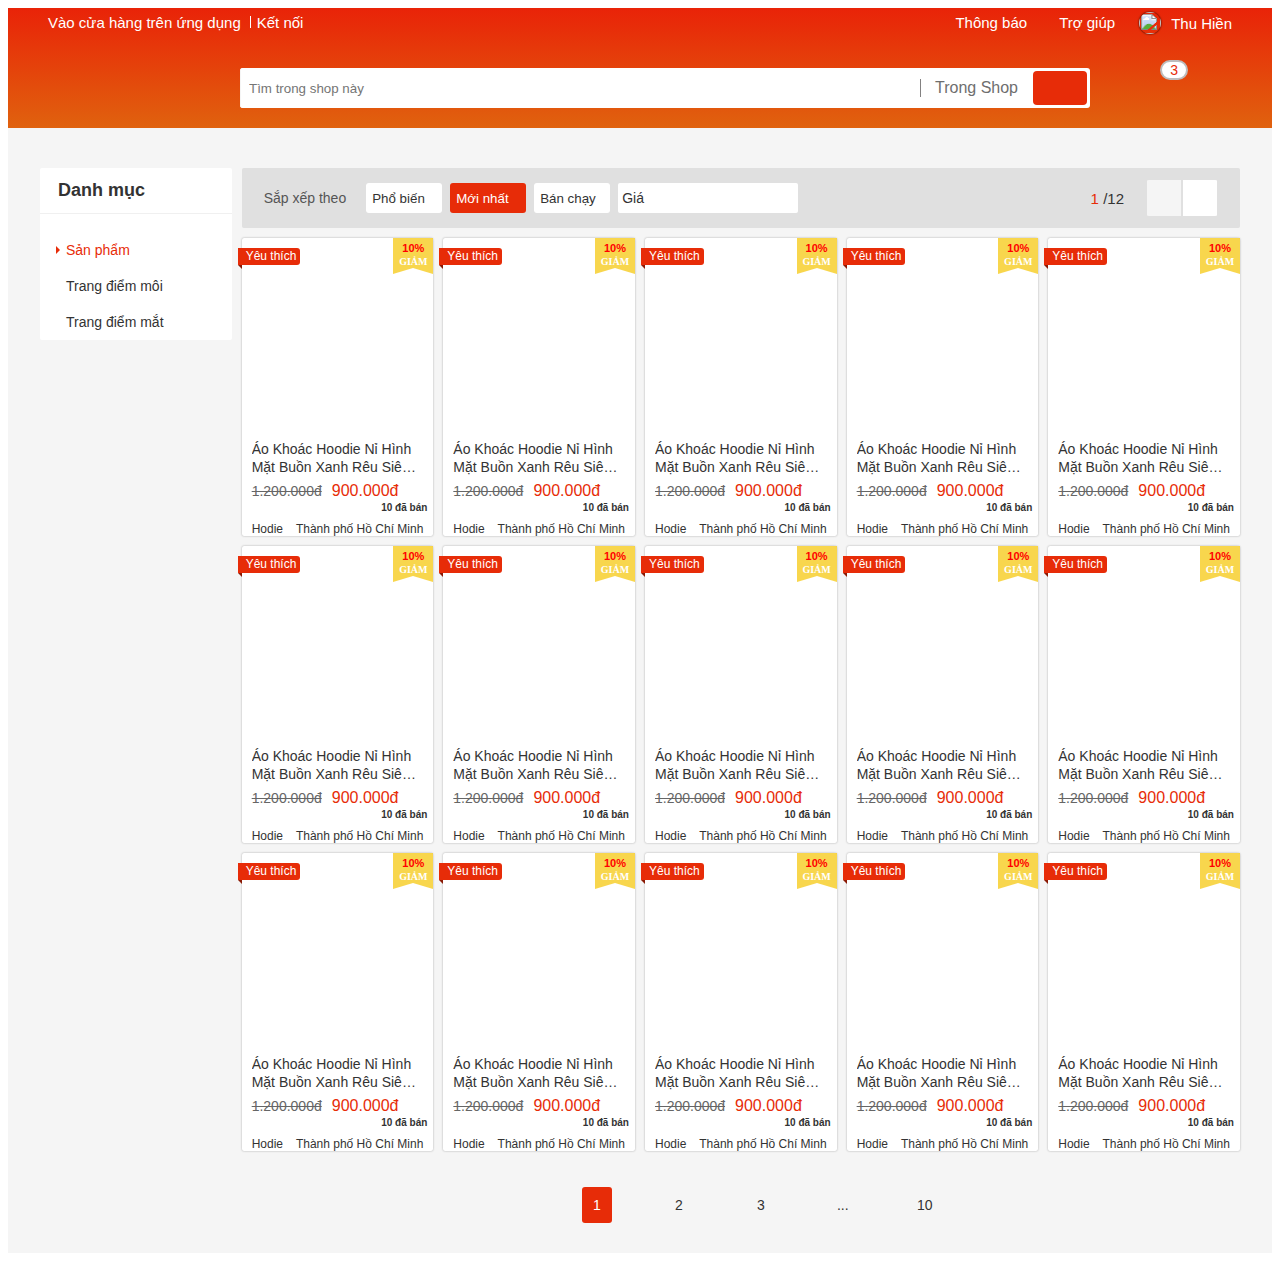
==== index.html @ c910553c "hehe" ====
<!DOCTYPE html>
<html lang="en">
    <head>
        <title>Làm wep bán hàng(Ngô Hoàng Nhận)</title>
        <meta charset="UTF-8">
        <link rel="stylesheet" href="base.css"> 
        <link rel="stylesheet" href="main.css">
        <link rel="preconnect" href="https://fonts.googleapis.com">
        <link rel="preconnect" href="https://fonts.gstatic.com" crossorigin>
        <link href="https://fonts.googleapis.com/css2?family=Roboto:wght@300;400;500;700;900&display=swap" rel="stylesheet">
        <link rel="stylesheet" href="https://cdnjs.cloudflare.com/ajax/libs/font-awesome/6.0.0-beta2/css/all.min.css" integrity="sha512-YWzhKL2whUzgiheMoBFwW8CKV4qpHQAEuvilg9FAn5VJUDwKZZxkJNuGM4XkWuk94WCrrwslk8yWNGmY1EduTA==" crossorigin="anonymous" referrerpolicy="no-referrer" />
    </head>
        
    <body>
    <div class="app">
        <header class="header">
            <div class="grid">
                <nav class="header__navbar"> <!--nav viết tắt của navagation có nghĩa là dẫn đường(thường là thanh trên cùng)-->
            <ul class="header__navbar-list">
                <li class ="header__navbar-item header__navbar-item-boder">
                    Vào cửa hàng trên ứng dụng
                    <div class="header_qr">
                    <img src="/NHAN/css/anhqrshopi.png" alt="" class="header_anhqr">
                    <div class="header_qr-app">
                        <a href="" class="header_qr-link">
                        <img src="/NHAN/css/appstore.png" alt="" class="header_anhapp">
                        </a>
                        <a href="" class="header_qr-link">
                            <img src="/NHAN/css/ggplay.png" alt="" class="header_anhapp">
                        </a>
                    </div>
                
                    </div>
                </li>
                <li class ="header__navbar-item">
                    <span class="header__navbar-item--nopointer">Kết nối</span>
                    <a href="https://www.facebook.com/profile.php?id=100048557560285" class="header__navbar-item-linkicon">
                        <i class="fab fa-facebook"></i>
                    </a>
                    <a href="" class="header__navbar-item-linkicon">
                        <i class="fab fa-instagram-square"></i>
                    </a>    

                </li>
                
            </ul>
            <ul class="header__navbar-list">
                <li class="header__navbar-item header__navbar-notify">
                    <a href="" class="header__navbar-item-link">
                        <i class="far fa-bell"></i>
                        Thông báo
                    </a>
                   <div class="header_notify">

                    <header class="header_notify-header">
                        <span class="before-notify"> </span>
                       <h3>Thông báo mới nhận</h3>
                    </header>
                    <ul class="header_notify-list">
                        <li class="header_notify-item">
                            <a href="" class="header_notify-info">
                                <img src="https://th.bing.com/th/id/OIP.yIqE-G9Pq3BhAqdHnIgLowHaEK?pid=ImgDet&rs=1" alt="" class="header_notify-item--img">
                                <div class="header__notify-content">
                                    

                                    <span class="header_notify-item-body1">Tên sản phẩm   </span>
                                    <span class="header_notify-item-body2">Thông tin sản phẩm Tên sản phẩm full name is Ngô Hoàng Nhận Tên sản phẩm full name is Ngô Hoàng Nhận</span>
                                </div>
                            </a>

                        </li>
                        <li class="header_notify-item">
                            <a href="" class="header_notify-info">
                                <img src="https://th.bing.com/th/id/OIP.yIqE-G9Pq3BhAqdHnIgLowHaEK?pid=ImgDet&rs=1" alt="" class="header_notify-item--img">
                                <div class="header__notify-content">
                                    

                                    <span class="header_notify-item-body1">Tên sản phẩm</span>
                                    <span class="header_notify-item-body2">Thông tin sản phẩm</span>
                                </div>
                            </a>

                        </li>
                        <li class="header_notify-item">
                            <a href="" class="header_notify-info">
                                <img src="https://th.bing.com/th/id/OIP.yIqE-G9Pq3BhAqdHnIgLowHaEK?pid=ImgDet&rs=1" alt="" class="header_notify-item--img">
                                <div class="header__notify-content">
                                    

                                    <span class="header_notify-item-body1">Tên sản phẩm</span>
                                    <span class="header_notify-item-body2">Thông tin sản phẩm</span>
                                </div>
                            </a>

                        </li>
                        <li class="header_notify-item">
                            <a href="" class="header_notify-info">
                                <img src="https://th.bing.com/th/id/OIP.yIqE-G9Pq3BhAqdHnIgLowHaEK?pid=ImgDet&rs=1" alt="" class="header_notify-item--img">
                                <div class="header__notify-content">
                                    

                                    <span class="header_notify-item-body1">Tên sản phẩm</span>
                                    <span class="header_notify-item-body2">Thông tin sản phẩm</span>
                                </div>
                            </a>

                        </li>
                    </ul>
                    <footer class="footer_header-notify">
                        <a href="" class="footer_header">Xem tất cả</a>
                    </footer>
                   </div>

                </li>
                <li class="header__navbar-item">
                    <a href="" class="header__navbar-item-link"><i class="fas fa-question-circle"></i>
                        Trợ giúp</a>
                    
                   </li>
                <!--<li class ="header__navbar-item header__navbar-item-bold header__navbar-item-boder">Đăng kí</li>
                <li class ="header__navbar-item header__navbar-item-bold">Đăng nhập</li> -->
                <li class="header__navbar-item header__vavbar-uesr">
                    <img src="/NHAN/css/thu hien1.jpg" alt="" class="header__uesr-img">
                    <span>Thu Hiền</span>
                    <ul class="header__user-menu">
                        <li class="header__user-item">
                            <a href="https://www.facebook.com/profile.php?id=100009384303992">Tài khoản của tôi</a>
                        </li>
                        <li class="header__user-item">
                            <a href="https://www.facebook.com/profile.php?id=100009384303992">Địa chỉ của tôi</a>
                        </li>
                        <li class="header__user-item">
                            <a href="">Đơn mua</a>
                        </li>
                        <li class="header__user-item">
                            <a href="">Đăng xuất</a>
                        </li>
                    </ul>
                </li> 
            </ul>
                </nav>
                <div class="header-with-search">
                    <div class="header__logo">
                        <img class="header__logo-img" src="https://storage.googleapis.com/ops-shopee-files-live/live/affiliate-blog/2019/05/logo-full-white.png" alt="">
                    </div>
                    <div class="header__search">
                        <div class="header__search-input-wrap">
                            <input type="text" class="header__search-input" placeholder="Tìm trong shop này">
                            <!--Search history-->
                            <div class="header__search-history">
                                <h3 class="header__search-htr--heading">Lịch sử tìm kiếm</h3>
                                <ul class="header__search--list">
                                    <li class="header__search-item">
                                        <a href="">Sản phẩm 1</a>
                                    </li>
                                    <li class="header__search-item">
                                        <a href="">Sản phẩm 2</a>
                                    </li>
                                    <li class="header__search-item">
                                        <a href="">Sản phẩm 3</a>
                                    </li>
                                </ul>
                            </div>
                            
                        </div>
                      <div class="header__search-selection">
                        <span class="header__search-selec-lable">Trong Shop</span>
                        <i class="fas fa-chevron-down"></i>
                        <ul class="header__search-option">
                            <li class="header__search-option-item">
                                <span>Trong shop</span>
                                <i class="fas fa-check"></i>
                            </li>
                            <li class="header__search-option-item">
                                <span>Ngoài shop</span>
                                <i class="fas fa-check"></i>
                            </li>
                        </ul>

                      </div>
                      <button class="header__search-btn-icon">
                        <i class="fas fa-search"></i>
                      </button>
                    </div>
                    <div class="header__search-icon">
                        <i class="header__search-icon-cart fas fa-shopping-cart"></i>
                        <span class="header__search-icon--notice">3</span>
                        <!--nocart add: header__cart-list--nocart-->
                        <!-- <div class="header__cart-list header__cart-list--nocart">
                            <img src="/NHAN/css/empty-cart-1.png" alt="" class="header__cart-list--nocart-img">
                            <p>Chưa có sản phẩm</p>
                        </div>  -->
                        <div class="header__cart-list">
                        <h4 class="header__cart-heading">Sản phẩm đã thêm</h4>
                            <ul class="header__cart-list--ul">
                               <li class="header__cart-list--item">
                                   <img src="https://cf.shopee.vn/file/291467b84cf3f0b6df5b33391091a5ba_tn" alt="" class="header__cart-list-img">
                                   <div class="header__cart-list-info">
                                        <div class="header__cart-item-head">
                                            <h5 class="header__cart-item-name">Tên của sản phẩm</h5>
                                            <div class="header__cart-info">
                                                <span class="header__cart-item-price">2.000.000đ</span>
                                                <span class="header__cart-item-multiply">x</span>
                                                <span class="header__cart-item-quantity">3</span>
                                            </div>
                                        </div>
                                        <div class="header__cart-item-body">
                                        <span class="header__cart-item-discription">Thông tin sản phẩm</span>
                                        <span class="header__cart-item-remove">Xóa </span>
                                        </div>
                                    </div>
                                </li>
                                <li class="header__cart-list--item">
                                    <img src="https://cf.shopee.vn/file/291467b84cf3f0b6df5b33391091a5ba_tn" alt="" class="header__cart-list-img">
                                    <div class="header__cart-list-info">
                                         <div class="header__cart-item-head">
                                             <h5 class="header__cart-item-name">Tên của sản phẩm</h5>
                                             <div class="header__cart-info">
                                                 <span class="header__cart-item-price">2.000.000đ</span>
                                                 <span class="header__cart-item-multiply">x</span>
                                                 <span class="header__cart-item-quantity">3</span>
                                             </div>
                                         </div>
                                         <div class="header__cart-item-body">
                                         <span class="header__cart-item-discription">Thông tin sản phẩm</span>
                                         <span class="header__cart-item-remove">Xóa </span>
                                         </div>
                                     </div>
                                 </li>
                                 <li class="header__cart-list--item">
                                    <img src="https://cf.shopee.vn/file/291467b84cf3f0b6df5b33391091a5ba_tn" alt="" class="header__cart-list-img">
                                    <div class="header__cart-list-info">
                                         <div class="header__cart-item-head">
                                             <h5 class="header__cart-item-name">Tên của sản phẩm</h5>
                                             <div class="header__cart-info">
                                                 <span class="header__cart-item-price">2.000.000đ</span>
                                                 <span class="header__cart-item-multiply">x</span>
                                                 <span class="header__cart-item-quantity">3</span>
                                             </div>
                                         </div>
                                         <div class="header__cart-item-body">
                                         <span class="header__cart-item-discription">Thông tin sản phẩm</span>
                                         <span class="header__cart-item-remove">Xóa </span>
                                         </div>
                                     </div>
                                 </li>
                                 <div class="header__cart-footer">
                                     <button class="btn footer__cart">Xem giỏ hàng</button>
                                     
                                 </div>

                            </ul>
                        </div>

                    </div>
                </div>

            </div>


        </header>
        <div class="container"> <!--container là phần thân trang-->
            <div class="grid">
                <div class="grid__row app-content">
                    <div class="grid__column-2">
                        <nav class="category">  
                            <h3 class="category__heading">
                                <i class="far fa-list-alt category__heading-icon"></i>
                                Danh mục</h3>
                            <ul class="category-list">
                                <li class="category-item category-item--active">
                                    <a href="" class="category-item__link ">Sản phẩm</a>
            
                                </li>
                                <li class="category-item">
                                    <a href="" class="category-item__link">Trang điểm môi</a>
            
                                </li>
                                <li class="category-item">
                                    <a href="" class="category-item__link">Trang điểm mắt</a>
            
                                </li>
                            </ul>
                        </nav>
                    </div>
                    <div class="grid__column-10">
                        <div class="home-filter">
                            <span class="home-filter__label">Sắp xếp theo</span>
                            <button class="home-filter-btn btn-white">Phổ biến</button>
                            <button class="home-filter-btn btn">Mới nhất</button>
                            <button class="home-filter-btn btn-white">Bán chạy</button>
                            <div class="select-input">
                                <span class="select-input__label">Giá</span>
                                <i class="fas fa-chevron-down"></i>
                                <ul class="select-input__list">
                                    <li class="select-input__item">
                                        <a href="">Giá:Cao đến thấp</a>
                                    </li>
                                    <li class="select-input__item">
                                        <a href="">Giá:Thấp đến cao</a>
                                    </li>
                                </ul>
                            </div>
                            <div class="home-filter__page">
                                <span class="home-filter__page-number">1
                                    <span class="home-filter__number">/12</span>
                                </span>
    
                                <div class="home-filter__page-control">
                                    <a href="" class="home-filter-switch home-filter-switch1">
                                        <i class="fas home-filter-icon-switch fa-chevron-left"></i>
                                    </a>
                                    <a href="" class="home-filter-switch">
                                        <i class="fas home-filter-icon-switch fa-chevron-right"></i>
                                    </a>
                                </div>
                        </div>
                        
                    </div>
                    <div class="home-product">
                        <div class="grid__row">
                            <div class="grid__column-2-4">
                                <a href="" class="home-product-item-link">
                                    <div class="home-product-item">
                                        <div class="home-product-item__img" style="background-image: url(https://cf.shopee.vn/file/d8635542f1f111630b895ff3b8c3121a);"></div>
                                        <h4 class="home-product-item-name">Áo Khoác Hoodie Nỉ Hình Mặt Buồn Xanh Rêu Siêu Lạ Unisex Ulzzang</h4>
                                        <div class="home-product-item-price">
                                            <span class="home-product-item-price-old">1.200.000đ</span>
                                            <span class="home-product-item-price-current">900.000đ</span>
                                        </div>
                                        <div class="home-product-item-active">
                                            <span class="home-product-item-like home-product-item-like-liked">
                                                <i class="far fa-heart home-product-item-icon-empty "></i>
                                                <i class="fas fa-heart home-product-item-icon-fill"></i>
                                            </span>
                                            <div class="home-product-item-rating">
                                                <i class="fas home-product-item-rating-star-gold fa-star"></i>
                                                <i class="fas home-product-item-rating-star-gold fa-star"></i>
                                                <i class="fas home-product-item-rating-star-gold fa-star"></i>
                                                <i class="fas home-product-item-rating-star-gold fa-star"></i>
                                                <i class="fas fa-star"></i>
                                                
                                            </div>
                                            <span class="home-product-item-sold">10 đã bán</span>
                                        </div>
                                        <div class="home-product-item-origin">
                                            <span class="home-product-item__brand">Hodie</span>
                                            <span class="home-product-item__origin-name">Thành phố Hồ Chí Minh</span>
                                        </div>
                                        <div class="home-product-item-favourite">
                                            <i class="fas fa-check"></i>
                                            <span>Yêu thích</span>
                                        </div>
                                        <div class="home-product-item__sale-off">
                                            <span class="home-product-item__sale-off-percent">10%</span>
                                            <span class="home-product-item__sale-off-title">GIẢM</span>
                                        </div>
                                    </div>
                                </a>
                                <a href="" class="home-product-item-link">
                                    <div class="home-product-item">
                                        <div class="home-product-item__img" style="background-image: url(https://cf.shopee.vn/file/d8635542f1f111630b895ff3b8c3121a);"></div>
                                        <h4 class="home-product-item-name">Áo Khoác Hoodie Nỉ Hình Mặt Buồn Xanh Rêu Siêu Lạ Unisex Ulzzang</h4>
                                        <div class="home-product-item-price">
                                            <span class="home-product-item-price-old">1.200.000đ</span>
                                            <span class="home-product-item-price-current">900.000đ</span>
                                        </div>
                                        <div class="home-product-item-active">
                                            <span class="home-product-item-like home-product-item-like-liked">
                                                <i class="far fa-heart home-product-item-icon-empty "></i>
                                                <i class="fas fa-heart home-product-item-icon-fill"></i>
                                            </span>
                                            <div class="home-product-item-rating">
                                                <i class="fas home-product-item-rating-star-gold fa-star"></i>
                                                <i class="fas home-product-item-rating-star-gold fa-star"></i>
                                                <i class="fas home-product-item-rating-star-gold fa-star"></i>
                                                <i class="fas home-product-item-rating-star-gold fa-star"></i>
                                                <i class="fas fa-star"></i>
                                                
                                            </div>
                                            <span class="home-product-item-sold">10 đã bán</span>
                                        </div>
                                        <div class="home-product-item-origin">
                                            <span class="home-product-item__brand">Hodie</span>
                                            <span class="home-product-item__origin-name">Thành phố Hồ Chí Minh</span>
                                        </div>
                                        <div class="home-product-item-favourite">
                                            <i class="fas fa-check"></i>
                                            <span>Yêu thích</span>
                                        </div>
                                        <div class="home-product-item__sale-off">
                                            <span class="home-product-item__sale-off-percent">10%</span>
                                            <span class="home-product-item__sale-off-title">GIẢM</span>
                                        </div>
                                    </div>
                                </a>
                                <a href="" class="home-product-item-link">
                                    <div class="home-product-item">
                                        <div class="home-product-item__img" style="background-image: url(https://cf.shopee.vn/file/d8635542f1f111630b895ff3b8c3121a);"></div>
                                        <h4 class="home-product-item-name">Áo Khoác Hoodie Nỉ Hình Mặt Buồn Xanh Rêu Siêu Lạ Unisex Ulzzang</h4>
                                        <div class="home-product-item-price">
                                            <span class="home-product-item-price-old">1.200.000đ</span>
                                            <span class="home-product-item-price-current">900.000đ</span>
                                        </div>
                                        <div class="home-product-item-active">
                                            <span class="home-product-item-like home-product-item-like-liked">
                                                <i class="far fa-heart home-product-item-icon-empty "></i>
                                                <i class="fas fa-heart home-product-item-icon-fill"></i>
                                            </span>
                                            <div class="home-product-item-rating">
                                                <i class="fas home-product-item-rating-star-gold fa-star"></i>
                                                <i class="fas home-product-item-rating-star-gold fa-star"></i>
                                                <i class="fas home-product-item-rating-star-gold fa-star"></i>
                                                <i class="fas home-product-item-rating-star-gold fa-star"></i>
                                                <i class="fas fa-star"></i>
                                                
                                            </div>
                                            <span class="home-product-item-sold">10 đã bán</span>
                                        </div>
                                        <div class="home-product-item-origin">
                                            <span class="home-product-item__brand">Hodie</span>
                                            <span class="home-product-item__origin-name">Thành phố Hồ Chí Minh</span>
                                        </div>
                                        <div class="home-product-item-favourite">
                                            <i class="fas fa-check"></i>
                                            <span>Yêu thích</span>
                                        </div>
                                        <div class="home-product-item__sale-off">
                                            <span class="home-product-item__sale-off-percent">10%</span>
                                            <span class="home-product-item__sale-off-title">GIẢM</span>
                                        </div>
                                    </div>
                                </a>
                                
                                
                            </div>
                            <div class="grid__column-2-4">
                                <a href="" class="home-product-item-link">
                                    <div class="home-product-item">
                                        <div class="home-product-item__img" style="background-image: url(https://cf.shopee.vn/file/d8635542f1f111630b895ff3b8c3121a);"></div>
                                        <h4 class="home-product-item-name">Áo Khoác Hoodie Nỉ Hình Mặt Buồn Xanh Rêu Siêu Lạ Unisex Ulzzang</h4>
                                        <div class="home-product-item-price">
                                            <span class="home-product-item-price-old">1.200.000đ</span>
                                            <span class="home-product-item-price-current">900.000đ</span>
                                        </div>
                                        <div class="home-product-item-active">
                                            <span class="home-product-item-like home-product-item-like-liked">
                                                <i class="far fa-heart home-product-item-icon-empty "></i>
                                                <i class="fas fa-heart home-product-item-icon-fill"></i>
                                            </span>
                                            <div class="home-product-item-rating">
                                                <i class="fas home-product-item-rating-star-gold fa-star"></i>
                                                <i class="fas home-product-item-rating-star-gold fa-star"></i>
                                                <i class="fas home-product-item-rating-star-gold fa-star"></i>
                                                <i class="fas home-product-item-rating-star-gold fa-star"></i>
                                                <i class="fas fa-star"></i>
                                                
                                            </div>
                                            <span class="home-product-item-sold">10 đã bán</span>
                                        </div>
                                        <div class="home-product-item-origin">
                                            <span class="home-product-item__brand">Hodie</span>
                                            <span class="home-product-item__origin-name">Thành phố Hồ Chí Minh</span>
                                        </div>
                                        <div class="home-product-item-favourite">
                                            <i class="fas fa-check"></i>
                                            <span>Yêu thích</span>
                                        </div>
                                        <div class="home-product-item__sale-off">
                                            <span class="home-product-item__sale-off-percent">10%</span>
                                            <span class="home-product-item__sale-off-title">GIẢM</span>
                                        </div>
                                    </div>
                                </a>
                                <a href="" class="home-product-item-link">
                                    <div class="home-product-item">
                                        <div class="home-product-item__img" style="background-image: url(https://cf.shopee.vn/file/d8635542f1f111630b895ff3b8c3121a);"></div>
                                        <h4 class="home-product-item-name">Áo Khoác Hoodie Nỉ Hình Mặt Buồn Xanh Rêu Siêu Lạ Unisex Ulzzang</h4>
                                        <div class="home-product-item-price">
                                            <span class="home-product-item-price-old">1.200.000đ</span>
                                            <span class="home-product-item-price-current">900.000đ</span>
                                        </div>
                                        <div class="home-product-item-active">
                                            <span class="home-product-item-like home-product-item-like-liked">
                                                <i class="far fa-heart home-product-item-icon-empty "></i>
                                                <i class="fas fa-heart home-product-item-icon-fill"></i>
                                            </span>
                                            <div class="home-product-item-rating">
                                                <i class="fas home-product-item-rating-star-gold fa-star"></i>
                                                <i class="fas home-product-item-rating-star-gold fa-star"></i>
                                                <i class="fas home-product-item-rating-star-gold fa-star"></i>
                                                <i class="fas home-product-item-rating-star-gold fa-star"></i>
                                                <i class="fas fa-star"></i>
                                                
                                            </div>
                                            <span class="home-product-item-sold">10 đã bán</span>
                                        </div>
                                        <div class="home-product-item-origin">
                                            <span class="home-product-item__brand">Hodie</span>
                                            <span class="home-product-item__origin-name">Thành phố Hồ Chí Minh</span>
                                        </div>
                                        <div class="home-product-item-favourite">
                                            <i class="fas fa-check"></i>
                                            <span>Yêu thích</span>
                                        </div>
                                        <div class="home-product-item__sale-off">
                                            <span class="home-product-item__sale-off-percent">10%</span>
                                            <span class="home-product-item__sale-off-title">GIẢM</span>
                                        </div>
                                    </div>
                                </a>
                                <a href="" class="home-product-item-link">
                                    <div class="home-product-item">
                                        <div class="home-product-item__img" style="background-image: url(https://cf.shopee.vn/file/d8635542f1f111630b895ff3b8c3121a);"></div>
                                        <h4 class="home-product-item-name">Áo Khoác Hoodie Nỉ Hình Mặt Buồn Xanh Rêu Siêu Lạ Unisex Ulzzang</h4>
                                        <div class="home-product-item-price">
                                            <span class="home-product-item-price-old">1.200.000đ</span>
                                            <span class="home-product-item-price-current">900.000đ</span>
                                        </div>
                                        <div class="home-product-item-active">
                                            <span class="home-product-item-like home-product-item-like-liked">
                                                <i class="far fa-heart home-product-item-icon-empty "></i>
                                                <i class="fas fa-heart home-product-item-icon-fill"></i>
                                            </span>
                                            <div class="home-product-item-rating">
                                                <i class="fas home-product-item-rating-star-gold fa-star"></i>
                                                <i class="fas home-product-item-rating-star-gold fa-star"></i>
                                                <i class="fas home-product-item-rating-star-gold fa-star"></i>
                                                <i class="fas home-product-item-rating-star-gold fa-star"></i>
                                                <i class="fas fa-star"></i>
                                                
                                            </div>
                                            <span class="home-product-item-sold">10 đã bán</span>
                                        </div>
                                        <div class="home-product-item-origin">
                                            <span class="home-product-item__brand">Hodie</span>
                                            <span class="home-product-item__origin-name">Thành phố Hồ Chí Minh</span>
                                        </div>
                                        <div class="home-product-item-favourite">
                                            <i class="fas fa-check"></i>
                                            <span>Yêu thích</span>
                                        </div>
                                        <div class="home-product-item__sale-off">
                                            <span class="home-product-item__sale-off-percent">10%</span>
                                            <span class="home-product-item__sale-off-title">GIẢM</span>
                                        </div>
                                    </div>
                                </a>
                                
                                
                            </div>
                            <div class="grid__column-2-4">
                                <a href="" class="home-product-item-link">
                                    <div class="home-product-item">
                                        <div class="home-product-item__img" style="background-image: url(https://cf.shopee.vn/file/d8635542f1f111630b895ff3b8c3121a);"></div>
                                        <h4 class="home-product-item-name">Áo Khoác Hoodie Nỉ Hình Mặt Buồn Xanh Rêu Siêu Lạ Unisex Ulzzang</h4>
                                        <div class="home-product-item-price">
                                            <span class="home-product-item-price-old">1.200.000đ</span>
                                            <span class="home-product-item-price-current">900.000đ</span>
                                        </div>
                                        <div class="home-product-item-active">
                                            <span class="home-product-item-like home-product-item-like-liked">
                                                <i class="far fa-heart home-product-item-icon-empty "></i>
                                                <i class="fas fa-heart home-product-item-icon-fill"></i>
                                            </span>
                                            <div class="home-product-item-rating">
                                                <i class="fas home-product-item-rating-star-gold fa-star"></i>
                                                <i class="fas home-product-item-rating-star-gold fa-star"></i>
                                                <i class="fas home-product-item-rating-star-gold fa-star"></i>
                                                <i class="fas home-product-item-rating-star-gold fa-star"></i>
                                                <i class="fas fa-star"></i>
                                                
                                            </div>
                                            <span class="home-product-item-sold">10 đã bán</span>
                                        </div>
                                        <div class="home-product-item-origin">
                                            <span class="home-product-item__brand">Hodie</span>
                                            <span class="home-product-item__origin-name">Thành phố Hồ Chí Minh</span>
                                        </div>
                                        <div class="home-product-item-favourite">
                                            <i class="fas fa-check"></i>
                                            <span>Yêu thích</span>
                                        </div>
                                        <div class="home-product-item__sale-off">
                                            <span class="home-product-item__sale-off-percent">10%</span>
                                            <span class="home-product-item__sale-off-title">GIẢM</span>
                                        </div>
                                    </div>
                                </a>
                                <a href="" class="home-product-item-link">
                                    <div class="home-product-item">
                                        <div class="home-product-item__img" style="background-image: url(https://cf.shopee.vn/file/d8635542f1f111630b895ff3b8c3121a);"></div>
                                        <h4 class="home-product-item-name">Áo Khoác Hoodie Nỉ Hình Mặt Buồn Xanh Rêu Siêu Lạ Unisex Ulzzang</h4>
                                        <div class="home-product-item-price">
                                            <span class="home-product-item-price-old">1.200.000đ</span>
                                            <span class="home-product-item-price-current">900.000đ</span>
                                        </div>
                                        <div class="home-product-item-active">
                                            <span class="home-product-item-like home-product-item-like-liked">
                                                <i class="far fa-heart home-product-item-icon-empty "></i>
                                                <i class="fas fa-heart home-product-item-icon-fill"></i>
                                            </span>
                                            <div class="home-product-item-rating">
                                                <i class="fas home-product-item-rating-star-gold fa-star"></i>
                                                <i class="fas home-product-item-rating-star-gold fa-star"></i>
                                                <i class="fas home-product-item-rating-star-gold fa-star"></i>
                                                <i class="fas home-product-item-rating-star-gold fa-star"></i>
                                                <i class="fas fa-star"></i>
                                                
                                            </div>
                                            <span class="home-product-item-sold">10 đã bán</span>
                                        </div>
                                        <div class="home-product-item-origin">
                                            <span class="home-product-item__brand">Hodie</span>
                                            <span class="home-product-item__origin-name">Thành phố Hồ Chí Minh</span>
                                        </div>
                                        <div class="home-product-item-favourite">
                                            <i class="fas fa-check"></i>
                                            <span>Yêu thích</span>
                                        </div>
                                        <div class="home-product-item__sale-off">
                                            <span class="home-product-item__sale-off-percent">10%</span>
                                            <span class="home-product-item__sale-off-title">GIẢM</span>
                                        </div>
                                    </div>
                                </a>
                                <a href="" class="home-product-item-link">
                                    <div class="home-product-item">
                                        <div class="home-product-item__img" style="background-image: url(https://cf.shopee.vn/file/d8635542f1f111630b895ff3b8c3121a);"></div>
                                        <h4 class="home-product-item-name">Áo Khoác Hoodie Nỉ Hình Mặt Buồn Xanh Rêu Siêu Lạ Unisex Ulzzang</h4>
                                        <div class="home-product-item-price">
                                            <span class="home-product-item-price-old">1.200.000đ</span>
                                            <span class="home-product-item-price-current">900.000đ</span>
                                        </div>
                                        <div class="home-product-item-active">
                                            <span class="home-product-item-like home-product-item-like-liked">
                                                <i class="far fa-heart home-product-item-icon-empty "></i>
                                                <i class="fas fa-heart home-product-item-icon-fill"></i>
                                            </span>
                                            <div class="home-product-item-rating">
                                                <i class="fas home-product-item-rating-star-gold fa-star"></i>
                                                <i class="fas home-product-item-rating-star-gold fa-star"></i>
                                                <i class="fas home-product-item-rating-star-gold fa-star"></i>
                                                <i class="fas home-product-item-rating-star-gold fa-star"></i>
                                                <i class="fas fa-star"></i>
                                                
                                            </div>
                                            <span class="home-product-item-sold">10 đã bán</span>
                                        </div>
                                        <div class="home-product-item-origin">
                                            <span class="home-product-item__brand">Hodie</span>
                                            <span class="home-product-item__origin-name">Thành phố Hồ Chí Minh</span>
                                        </div>
                                        <div class="home-product-item-favourite">
                                            <i class="fas fa-check"></i>
                                            <span>Yêu thích</span>
                                        </div>
                                        <div class="home-product-item__sale-off">
                                            <span class="home-product-item__sale-off-percent">10%</span>
                                            <span class="home-product-item__sale-off-title">GIẢM</span>
                                        </div>
                                    </div>
                                </a>
                                
                                
                            </div>
                            <div class="grid__column-2-4">
                                <a href="" class="home-product-item-link">
                                    <div class="home-product-item">
                                        <div class="home-product-item__img" style="background-image: url(https://cf.shopee.vn/file/d8635542f1f111630b895ff3b8c3121a);"></div>
                                        <h4 class="home-product-item-name">Áo Khoác Hoodie Nỉ Hình Mặt Buồn Xanh Rêu Siêu Lạ Unisex Ulzzang</h4>
                                        <div class="home-product-item-price">
                                            <span class="home-product-item-price-old">1.200.000đ</span>
                                            <span class="home-product-item-price-current">900.000đ</span>
                                        </div>
                                        <div class="home-product-item-active">
                                            <span class="home-product-item-like home-product-item-like-liked">
                                                <i class="far fa-heart home-product-item-icon-empty "></i>
                                                <i class="fas fa-heart home-product-item-icon-fill"></i>
                                            </span>
                                            <div class="home-product-item-rating">
                                                <i class="fas home-product-item-rating-star-gold fa-star"></i>
                                                <i class="fas home-product-item-rating-star-gold fa-star"></i>
                                                <i class="fas home-product-item-rating-star-gold fa-star"></i>
                                                <i class="fas home-product-item-rating-star-gold fa-star"></i>
                                                <i class="fas fa-star"></i>
                                                
                                            </div>
                                            <span class="home-product-item-sold">10 đã bán</span>
                                        </div>
                                        <div class="home-product-item-origin">
                                            <span class="home-product-item__brand">Hodie</span>
                                            <span class="home-product-item__origin-name">Thành phố Hồ Chí Minh</span>
                                        </div>
                                        <div class="home-product-item-favourite">
                                            <i class="fas fa-check"></i>
                                            <span>Yêu thích</span>
                                        </div>
                                        <div class="home-product-item__sale-off">
                                            <span class="home-product-item__sale-off-percent">10%</span>
                                            <span class="home-product-item__sale-off-title">GIẢM</span>
                                        </div>
                                    </div>
                                </a>
                                <a href="" class="home-product-item-link">
                                    <div class="home-product-item">
                                        <div class="home-product-item__img" style="background-image: url(https://cf.shopee.vn/file/d8635542f1f111630b895ff3b8c3121a);"></div>
                                        <h4 class="home-product-item-name">Áo Khoác Hoodie Nỉ Hình Mặt Buồn Xanh Rêu Siêu Lạ Unisex Ulzzang</h4>
                                        <div class="home-product-item-price">
                                            <span class="home-product-item-price-old">1.200.000đ</span>
                                            <span class="home-product-item-price-current">900.000đ</span>
                                        </div>
                                        <div class="home-product-item-active">
                                            <span class="home-product-item-like home-product-item-like-liked">
                                                <i class="far fa-heart home-product-item-icon-empty "></i>
                                                <i class="fas fa-heart home-product-item-icon-fill"></i>
                                            </span>
                                            <div class="home-product-item-rating">
                                                <i class="fas home-product-item-rating-star-gold fa-star"></i>
                                                <i class="fas home-product-item-rating-star-gold fa-star"></i>
                                                <i class="fas home-product-item-rating-star-gold fa-star"></i>
                                                <i class="fas home-product-item-rating-star-gold fa-star"></i>
                                                <i class="fas fa-star"></i>
                                                
                                            </div>
                                            <span class="home-product-item-sold">10 đã bán</span>
                                        </div>
                                        <div class="home-product-item-origin">
                                            <span class="home-product-item__brand">Hodie</span>
                                            <span class="home-product-item__origin-name">Thành phố Hồ Chí Minh</span>
                                        </div>
                                        <div class="home-product-item-favourite">
                                            <i class="fas fa-check"></i>
                                            <span>Yêu thích</span>
                                        </div>
                                        <div class="home-product-item__sale-off">
                                            <span class="home-product-item__sale-off-percent">10%</span>
                                            <span class="home-product-item__sale-off-title">GIẢM</span>
                                        </div>
                                    </div>
                                </a>
                                <a href="" class="home-product-item-link">
                                    <div class="home-product-item">
                                        <div class="home-product-item__img" style="background-image: url(https://cf.shopee.vn/file/d8635542f1f111630b895ff3b8c3121a);"></div>
                                        <h4 class="home-product-item-name">Áo Khoác Hoodie Nỉ Hình Mặt Buồn Xanh Rêu Siêu Lạ Unisex Ulzzang</h4>
                                        <div class="home-product-item-price">
                                            <span class="home-product-item-price-old">1.200.000đ</span>
                                            <span class="home-product-item-price-current">900.000đ</span>
                                        </div>
                                        <div class="home-product-item-active">
                                            <span class="home-product-item-like home-product-item-like-liked">
                                                <i class="far fa-heart home-product-item-icon-empty "></i>
                                                <i class="fas fa-heart home-product-item-icon-fill"></i>
                                            </span>
                                            <div class="home-product-item-rating">
                                                <i class="fas home-product-item-rating-star-gold fa-star"></i>
                                                <i class="fas home-product-item-rating-star-gold fa-star"></i>
                                                <i class="fas home-product-item-rating-star-gold fa-star"></i>
                                                <i class="fas home-product-item-rating-star-gold fa-star"></i>
                                                <i class="fas fa-star"></i>
                                                
                                            </div>
                                            <span class="home-product-item-sold">10 đã bán</span>
                                        </div>
                                        <div class="home-product-item-origin">
                                            <span class="home-product-item__brand">Hodie</span>
                                            <span class="home-product-item__origin-name">Thành phố Hồ Chí Minh</span>
                                        </div>
                                        <div class="home-product-item-favourite">
                                            <i class="fas fa-check"></i>
                                            <span>Yêu thích</span>
                                        </div>
                                        <div class="home-product-item__sale-off">
                                            <span class="home-product-item__sale-off-percent">10%</span>
                                            <span class="home-product-item__sale-off-title">GIẢM</span>
                                        </div>
                                    </div>
                                </a>
                                
                                
                            </div>
                            <div class="grid__column-2-4">
                                <a href="" class="home-product-item-link">
                                    <div class="home-product-item">
                                        <div class="home-product-item__img" style="background-image: url(https://cf.shopee.vn/file/d8635542f1f111630b895ff3b8c3121a);"></div>
                                        <h4 class="home-product-item-name">Áo Khoác Hoodie Nỉ Hình Mặt Buồn Xanh Rêu Siêu Lạ Unisex Ulzzang</h4>
                                        <div class="home-product-item-price">
                                            <span class="home-product-item-price-old">1.200.000đ</span>
                                            <span class="home-product-item-price-current">900.000đ</span>
                                        </div>
                                        <div class="home-product-item-active">
                                            <span class="home-product-item-like home-product-item-like-liked">
                                                <i class="far fa-heart home-product-item-icon-empty "></i>
                                                <i class="fas fa-heart home-product-item-icon-fill"></i>
                                            </span>
                                            <div class="home-product-item-rating">
                                                <i class="fas home-product-item-rating-star-gold fa-star"></i>
                                                <i class="fas home-product-item-rating-star-gold fa-star"></i>
                                                <i class="fas home-product-item-rating-star-gold fa-star"></i>
                                                <i class="fas home-product-item-rating-star-gold fa-star"></i>
                                                <i class="fas fa-star"></i>
                                                
                                            </div>
                                            <span class="home-product-item-sold">10 đã bán</span>
                                        </div>
                                        <div class="home-product-item-origin">
                                            <span class="home-product-item__brand">Hodie</span>
                                            <span class="home-product-item__origin-name">Thành phố Hồ Chí Minh</span>
                                        </div>
                                        <div class="home-product-item-favourite">
                                            <i class="fas fa-check"></i>
                                            <span>Yêu thích</span>
                                        </div>
                                        <div class="home-product-item__sale-off">
                                            <span class="home-product-item__sale-off-percent">10%</span>
                                            <span class="home-product-item__sale-off-title">GIẢM</span>
                                        </div>
                                    </div>
                                </a>
                                <a href="" class="home-product-item-link">
                                    <div class="home-product-item">
                                        <div class="home-product-item__img" style="background-image: url(https://cf.shopee.vn/file/d8635542f1f111630b895ff3b8c3121a);"></div>
                                        <h4 class="home-product-item-name">Áo Khoác Hoodie Nỉ Hình Mặt Buồn Xanh Rêu Siêu Lạ Unisex Ulzzang</h4>
                                        <div class="home-product-item-price">
                                            <span class="home-product-item-price-old">1.200.000đ</span>
                                            <span class="home-product-item-price-current">900.000đ</span>
                                        </div>
                                        <div class="home-product-item-active">
                                            <span class="home-product-item-like home-product-item-like-liked">
                                                <i class="far fa-heart home-product-item-icon-empty "></i>
                                                <i class="fas fa-heart home-product-item-icon-fill"></i>
                                            </span>
                                            <div class="home-product-item-rating">
                                                <i class="fas home-product-item-rating-star-gold fa-star"></i>
                                                <i class="fas home-product-item-rating-star-gold fa-star"></i>
                                                <i class="fas home-product-item-rating-star-gold fa-star"></i>
                                                <i class="fas home-product-item-rating-star-gold fa-star"></i>
                                                <i class="fas fa-star"></i>
                                                
                                            </div>
                                            <span class="home-product-item-sold">10 đã bán</span>
                                        </div>
                                        <div class="home-product-item-origin">
                                            <span class="home-product-item__brand">Hodie</span>
                                            <span class="home-product-item__origin-name">Thành phố Hồ Chí Minh</span>
                                        </div>
                                        <div class="home-product-item-favourite">
                                            <i class="fas fa-check"></i>
                                            <span>Yêu thích</span>
                                        </div>
                                        <div class="home-product-item__sale-off">
                                            <span class="home-product-item__sale-off-percent">10%</span>
                                            <span class="home-product-item__sale-off-title">GIẢM</span>
                                        </div>
                                    </div>
                                </a>
                                <a href="" class="home-product-item-link">
                                    <div class="home-product-item">
                                        <div class="home-product-item__img" style="background-image: url(https://cf.shopee.vn/file/d8635542f1f111630b895ff3b8c3121a);"></div>
                                        <h4 class="home-product-item-name">Áo Khoác Hoodie Nỉ Hình Mặt Buồn Xanh Rêu Siêu Lạ Unisex Ulzzang</h4>
                                        <div class="home-product-item-price">
                                            <span class="home-product-item-price-old">1.200.000đ</span>
                                            <span class="home-product-item-price-current">900.000đ</span>
                                        </div>
                                        <div class="home-product-item-active">
                                            <span class="home-product-item-like home-product-item-like-liked">
                                                <i class="far fa-heart home-product-item-icon-empty "></i>
                                                <i class="fas fa-heart home-product-item-icon-fill"></i>
                                            </span>
                                            <div class="home-product-item-rating">
                                                <i class="fas home-product-item-rating-star-gold fa-star"></i>
                                                <i class="fas home-product-item-rating-star-gold fa-star"></i>
                                                <i class="fas home-product-item-rating-star-gold fa-star"></i>
                                                <i class="fas home-product-item-rating-star-gold fa-star"></i>
                                                <i class="fas fa-star"></i>
                                                
                                            </div>
                                            <span class="home-product-item-sold">10 đã bán</span>
                                        </div>
                                        <div class="home-product-item-origin">
                                            <span class="home-product-item__brand">Hodie</span>
                                            <span class="home-product-item__origin-name">Thành phố Hồ Chí Minh</span>
                                        </div>
                                        <div class="home-product-item-favourite">
                                            <i class="fas fa-check"></i>
                                            <span>Yêu thích</span>
                                        </div>
                                        <div class="home-product-item__sale-off">
                                            <span class="home-product-item__sale-off-percent">10%</span>
                                            <span class="home-product-item__sale-off-title">GIẢM</span>
                                        </div>
                                    </div>
                                </a>
                                
                                
                            </div>
                            <div class="home-product-pagination">
                                <ul class="home-product-pagination__list">
                                    <li class="home-product-pagination__item">
                                        <a href="" class="home-product-pagination__link">
                                            <i class="fas home-product-pagination__icon fa-chevron-left"></i>
                                        </a>
                                    </li>
                                    <li class="home-product-pagination__item">
                                        <a href="" class="home-product-pagination__link home-product-pagination__link-active ">1</a>
                                    </li>
                                    <li class="home-product-pagination__item">
                                        <a href="" class="home-product-pagination__link">2</a>
                                    </li>
                                    <li class="home-product-pagination__item">
                                        <a href="" class="home-product-pagination__link">3</a>
                                    </li>
                                    <li class="home-product-pagination__item">
                                        <a href="" class="home-product-pagination__link">...</a>
                                    </li>
                                    <li class="home-product-pagination__item">
                                        <a href="" class="home-product-pagination__link">10</a>
                                    </li>
                                    <li class="home-product-pagination__item">
                                        <a href="" class="home-product-pagination__link">
                                            <i class="fas home-product-pagination__icon fa-chevron-right"></i>
                                        </a>
                                    </li>
                                </ul>
                                
                            </div>
                        </div>
                    </div>

                    </div>
                </div>
            </div>
          

        </div>
        <footer class="footer"> <!--footer là chân của trang wep-->

          </footer> 
        </div>
        <!-- Modal -->
        <!-- <div class="modal modal1">
            <div class="modal__layout"></div>
            <div class="modal__body">
                <div class="modal__inner modal__inner1">
                    /*Authen-form*/
                    <div class="auth-form__header">
                    <h3 class="auth-form__heading">Đăng ký</h3>
                    <span class="auth-form__swithc-btn">Đăng nhập</span>
                    </div>
                    <div class="auth-form__group">
                        <input type="text" class="auth-form__input" placeholder="Nhập email của bạn">
                        <input type="password" class="auth-form__input" placeholder="Nhập mật khẩu của bạn">
                        <input type="password" class="auth-form__input" placeholder="Nhập lại mật khẩu của bạn">
                    </div>
                    <div class="auth-form-aside">
                        <p class="auth-form--policy-text">Bằng việc đăng kí bạn đã đồng ý với Shoppe về
                        <a href="" class="auth-form--policy-link">Điều khoản</a> & 
                        <a href="" class="auth-form--policy-link">Chính sách bảo mật </a>
                        </p>
                    </div>
                    <div class="auth-form__control">
                        <button class="btn">TRỞ LẠI</button>
                        <button class="btn">ĐĂNG KÝ</button>
                    </div>
                    <div class="auth-form__link">
                        <a href="" class="auth-form__link-fb">
                            <i class="fab fa-facebook-square"></i>
                            Kết nối với facebook
                        </a>
                        <a href="" class="auth-form__link-gg
                        ">
                            <i class="fab fa-google"></i>
                            Kết nối với google
                        </a>
                    </div>
                    </div>
                    </div>
        </div> -->
    </body>
</html>
---- base.css ----
:root{
    --white-color:#fff;
    --black-color:#000;
    --text-color:#333;
    --main-color:#e72c08;
    --height-header:120px;
    --height-header-nav:40px;
    --star-gold-color: #FFCE3E;
}
*/* "*" sẽ tác dụng lên tất cả các thuộc tính css trong chương trình*/{
    box-sizing: inherit;/* inherit nó sẽ mang tính kế thừa*/
    font-family: sans-serif;
    box-sizing: border-box;
    
}
html{
    font-size:62.5% /*100 % mặc định là 16px 62.5% là 10px*/

}
p{
    font-size: 1.2rem;/* 1.2 rem = 10px*1.2*/
    line-height: 1.6rem;/* 16px */
    color:var(--text-color);
    box-sizing: border-box;
}
.grid{
    width: 1200px;
    max-width: 100%;
    margin: 0 auto; /* để căn giữa*/
    
}
.grid__full-width{
    width: 100%;
}
.grid__row{
    display: flex;
    flex-wrap: wrap;
    margin-left: -5px;
    margin-right: -5px;
    
    
}
.grid__column-2{
    width:16.667%;
    padding-left:5px;
    padding-right:5px;
}
.grid__column-2-4{
    width:20%;
    padding-left:5px;
    padding-right:5px;

}
.grid__column-10{
    width: 83.334%;
    padding-left: 5px;
    padding-right:5px;
}

@keyframes fadeIn {
    from{
    opacity: 0;
    }
    to{
        opacity: 1;
    }
}
@keyframes growth{
    from{
        transform: scale(0);
    }
    to{
        transform: scale(1);
    }
}
/*--Modal--*/
.modal{
    position: fixed;
    top:0;
    bottom:0;
    right: 0;
    left:0;
    display: flex;
    animation: fadeIn linear 1s;
}
.modal__layout{
    position: absolute;
    width: 100%;
    height:100%;
    background-color: rgba(0, 0, 0, 0.322);
}
.modal__body{
    
    width: 450px;
    background-color: rgb(255, 255, 255);
    margin: auto;
    /* position: relative; có z-index thì ta có thể ko cần dùng position*/
    z-index:1; /* z-index là thuộc tính ưu tiên các lớp z-index càng lớn thì lớp đó càng ở vị trí đầu tiên*/
    border-radius: 4px;

}
.btn{
    height: 25px;
    width: 100px;
    background-color: var(--main-color);
    border:none;
    color:var(--white-color);
    border-radius:3px;
    text-decoration: none;
    display: inline-flex;
    align-items: center;

}
.btn:hover{
    cursor:pointer;
}
.btn-white{
    height: 25px;
    width: 100px;
    background-color: var(--white-color);
    border:none;
    color:var(--text-color);
    border-radius:3px;
    text-decoration: none;
    display: inline-flex;
    align-items: center;
}
.btn-white:hover{
    cursor:pointer;
}
.header-with-search{
 height: calc(var(--height-header) - var(--height-header-nav));
 display: flex;
 align-items: center;
 flex-direction: row;
}
/*Responsive*/
---- main.css ----
.header{
    font-size: 16px;
   height: var(--height-header);
   background-image: linear-gradient(0,rgb(224, 98, 14),rgb(233, 35, 8)); /* làm background chuyển màu dần dần*/
}.header__navbar{
    display: flex;
    justify-content: space-between;
    height: var(--height-header-nav);
}
.header__navbar-list{
    display: flex;
    list-style: none;
    padding-left: 0;
    margin-top: 4px;
   
}

.header__navbar-item,.header__navbar-item-link{
    position: relative;
    display: inline-block;
    margin: auto 8px;
    font-size: 1.5rem;
    color: var(--white-color);
    text-decoration: none; /* text decoration mặc định cho thẻ a là under line có gạch dưới chân*/
    font-weight: 400;
    
}
.header__navbar-item:hover,.header__navbar-item-link:hover{
color:rgb(243, 240, 240);
cursor: pointer;

}

.header__navbar-item-bold{
    font-weight: 600;
}
.header__navbar-item-boder::after{
  content: "";
  display: block;
  position: absolute;
  border-left:1px solid;
  height: 12px;
  background-color: rgb(255, 255, 255);
  right: -10px;
  top: 50%;
  transform: translateY(-50%);
}
.header__navbar-item-boder:hover .header_qr{
    display: block;
    animation: fadeIn ease 1s;
    z-index: 1;
}
.header__navbar-item-linkicon{
    margin: 0 3px;
    color:var(--white-color);
    text-decoration: none;
}
.header__navbar-item-linkicon:hover{
    color: rgba(255, 255, 255,0.7);
}

.header__navbar-item--nopointer{
    cursor:text;
    color:var(--white-color);
}
.header_qr{
    background-color: var(--white-color);
    width: 180px;
    position: absolute;
    top: 130%;
    padding: 3px;
    border-radius: 3px;
    display: none;
}
.header_qr::before{
    position: absolute;
    content: " ";
    display: block;
    width: 100%;
    height:20px;
    top:-20px
} 
.header_anhqr{
    
    width: 100%;
    
}
.header_qr-app{
    display: flex;
    justify-content: space-around;
}
.header_qr-link{
    height: 20px;
}
.header_anhapp{
    height: 18px;
    border-right: 2px;
}
.header__navbar-item{
    position: relative;
}
/* header notifycation*/

.header_notify{
    z-index: 1;
    width: 400px;
    display: none;
    flex-direction: column;
    position: absolute;
    top: 170%;
    right: 0;
    background-color: #f0f0f0;
    color: var(--black-color);
    border: 1px solid rgb(150, 147, 147);
    border-radius: 3px;
}
@keyframes notify{
    from{
        opacity: 0;
        transform: scale(0) ;
    }
    to {
        opacity: 1;
        transform: scale(1);
    }
}
.header__navbar-notify:hover .header_notify{
    display: flex;
    transform-origin: 90% top ; /* thuộc tính để điều chỉnh tâm phóng to ra ban đầu*/
    animation: notify ease-in 0.3s ;
    will-change: opacity, transform;
  }
.before-notify{
    height: 2px;
    width:2px;
    border: 15px solid transparent;
    position: absolute;
    top: -30px;
    right: 20px;
    border-color: transparent transparent var(--white-color) transparent;
}
.header_notify-header{
    height: 40px;
    background-color: var(--white-color);
    cursor: default;
   user-select: none;

}
.header_notify-header h3{
    margin: 10px 0 0 12px;
    color:rgb(255, 255, 255);
    font-size:1.4rem;
    font-weight: 400;
    }
.header_notify-list{
    padding-left: 0;
    list-style-type: none;

}
.header_notify-item:hover{
    background-color: rgb(212, 212, 211);
}


.header_notify-info{
    text-decoration: none;
    color: var(--black-color);
    display: flex;
    padding: 10px ;
    
}
.header_notify-item--img{
    width: 48px;
    object-fit: contain;

}
.header__notify-content{
    margin-left: 10px;
    line-height: 1.4rem;
    
}
.header_notify-item-body1{
   font-weight: 550;
    display: block;
    font-size: 13px;
    margin-bottom: 6px;
}
.header_notify-item-body2{
    display: block;
    font-size: 11px;
}
.footer_header-notify{
    display: flex;
}


.footer_header{
    margin: auto;
    text-decoration: none;
    color: var(--black-color);
    padding: 12px 16px  ;
    font-size: 1.4rem;
    width: 100%;
    text-align: center;
}
.header__vavbar-uesr{
    display: flex;
    align-items: center;
}
.header__vavbar-uesr span{
    margin-left:5px;
}
.header__uesr-img{
    width: 22px;
    height: 22px;
    border-radius: 76%;
    margin-right: 5px;
    box-shadow: 0 0 2px black;
}
.header__user-menu{
    position: absolute;
    top:calc(100% + 14px);
    right: 0;
    background-color: var(--white-color);
    border-radius: 2px;
    width: 160px;
    list-style: none;
    padding:6px 0 0 0;
    z-index: 1;
    box-shadow: 0 0 2px rgb(63, 63, 63);
    display: none;
}
.header__user-menu::before{
    position: absolute;
    top: -34px;
    right: 45px;
    content: "";
    display: block;
    border: 20px;
    border-style: solid;
    border-color: transparent transparent var(--white-color) transparent;
}
.header__user-item{
    padding: 8px 8px;
    
}
.header__user-item:hover{
    background-color: #e0e0e0;
}
.header__user-item a{
    text-decoration:none;
    color:var(--black-color);
    font-size: 1.4rem;
    font-weight: 300;
    color:#807973;
}
.header__vavbar-uesr:hover .header__user-menu{
    display: block;
}
.auth-form__header{
    display: flex;
    justify-content: space-between;
}
.auth-form__heading{
    display: flex;
    width: 100px;
    height: 30px;
    font-size: 1.4rem;
    margin-left: 10px;
    background-color: transparent;
    margin-top:10px;
    justify-content: center;
    align-items: center;
    border-radius:2px;
    
}
.auth-form__swithc-btn{
    display: flex;
    width: 100px;
    height: 30px;
    font-size: 1.4rem;
    margin: 12px 10px;
    background-color: transparent;
    color: var(--main-color);
    margin-top:10px;
    justify-content: center;
    align-items: center;
    border-radius:2px;
    }
.auth-form__swithc-btn:hover{
    cursor:pointer;
}
.auth-form__group{
    display: flex;
    flex-direction:column;
    align-items: center;

}
.auth-form__input{
    width: 90%;
    height: 30px;
    margin-top: 14px;
    border-radius: 2px;
    border:1px solid rgb(192, 189, 189);
   
}
.auth-form-aside{
    font-size:1.4rem;
    margin-top: 40px;
    margin-bottom: 50px;
}
.auth-form--policy-link{
    text-decoration: none;
    color: var(--main-color);
}
.auth-form--policy-text{
    margin: 0 20px 
}
.auth-form__control{
    display: flex;
    justify-content: space-around;
    margin-bottom: 25px;
    height: 40px;
}


.auth-form__link{
    display: flex;
    justify-content:space-around;
    font-size: 1.5rem;
    text-decoration: none;
    background-color: rgb(207, 204, 204);
    height: 35px;
    align-items: center;
    border-radius: 3px;
    
}
.auth-form__link-fb{
    text-decoration: none;
    padding: 5px 10px;
    background-color: var(--main-color);
    border-radius: 3px;
}
.auth-form__link-gg{
    border-radius: 3px;
    text-decoration: none;
    padding: 5px 10px;
    background-color:var(--white-color);
}
.header__logo{
    width: 200px;
    display: flex;
    align-items: center;
    height: 100%;

}
.header__logo-img{
    height: 60px;
    
}
.header__search{
    display: flex;
    align-items: center;
    color: rgb(110, 110, 110);
    flex: 1;
    height: 40px;
    background-color: var(--white-color);
    border-radius: 3px;
    position: relative;
    
}
.header__search-input-wrap{
    flex: 1;
    height: 100%;
}
.header__search-input-wrap input{
    width: 100%;
    height: 100%;
    border-radius: 3px;
}
.header__search p {
margin-left: 5px;
}
.header__search-icon{
    cursor: pointer;
    position: relative;
    width: 70px;
    margin-left: 30px;
    margin-right: 50px;
}
.header__search-icon--notice{
    display: block;
    padding: 0px 8px;
    position: absolute;
    top: -11px;
    right: 2px;
    border-radius: 10px;
    border: 2px solid rgb(189, 188, 188);
    background-color: var(--white-color);
    color: var(--main-color);
    font-size: 1.4rem;
}
.header__search-icon-cart{
    cursor: pointer;
    font-size: 30px;
    color: whitesmoke;
    margin-left: 20px;
}
/* Mở comment khi giỏ hàng trống*/
/* .header__search-icon:hover .header__cart-list--nocart{
    display: inline-block; 
}*/

.header__cart-list--nocart{
    cursor: default;
    display: none;
    text-align: center;
    position: absolute;
    top:calc(100% + 8px);
    right: 12px;
    background-color: var(--white-color);
    width: 350px;
    border-radius:3px;
    box-shadow: 0 2px 3px rgb(223, 222, 221);
}
.header__cart-list--nocart::after{
    cursor: pointer;
    display: block;
    content: "";
    border-width:15px 20px;
    position: absolute;
    top: -24px;
    right: 0;
    border-style: solid;
    border-color: transparent transparent var(--white-color) transparent;
}
.header__cart-list--nocart-img{
    width: 50%;
    display: flex;
    justify-content: center;
    display: inline-block;
    }
.header__cart-list--nocart p {
    font-size:1.4rem;
    color:var(--black-color);
}
/*header__cart list(khi giỏ hàng có sản phẩm)*/
.header__cart-list{
    cursor: default;
    display: none; 
    text-align: center;
    position: absolute;
    top:calc(100% + 8px);
    right: 12px;
    background-color: var(--white-color);
    width: 350px;
    border-radius:3px;
    box-shadow: 0 2px 3px rgb(223, 222, 221);
    z-index: 1;
    
}
.header__cart-list::after{
    cursor: pointer;
    display: block;
    content: "";
    border-width:15px 20px;
    position: absolute;
    top: -24px;
    right: 0;
    border-style: solid;
    border-color: transparent transparent var(--white-color) transparent;}
.header__search-icon:hover .header__cart-list{
        display: inline-block;
        transform-origin: 90% top  ;
        animation: growth 0.2s ease;
}
.header__cart-heading{
    font-size:1.4rem;
    color:rgb(185, 184, 184);
    font-weight: 400;
}
.header__cart-list--ul{
    list-style: none;
    padding-left: 0;
    margin: 0;
}
.header__cart-list--item{
   display: flex;
   height: 70px;
   width: 100%;
}
.header__cart-list--item:hover{
    background-color:rgb(233, 232, 232)
}
.header__cart-list-img{
   width: 50px;
   margin: 4px 4px;
   height: 40px;
   box-shadow: 0 0 2px rgb(48, 48, 48);
}
.header__cart-list-info{
    display: flex;
    flex-direction: column;
    flex: 1;
    margin-right: 5px;
}
.header__cart-item-head{
    display: flex;
    align-items: center;
    justify-content:space-between;
}
.header__cart-item-name{
    font-size:1.4rem;
    margin: 6px 6px;
    font-weight: 400;
}

.header__cart-item-price{
    color: var(--main-color);
    font-size: 1.5rem;

}
.header__cart-item-multiply{
    font-size:1rem;
    color: rgb(175, 174, 174);

}
.header__cart-item-quantity{
    font-size:1.3rem;
    color: rgb(175, 174, 174);
}
.header__cart-item-body{
    display: flex;
    justify-content: space-between;
}
.header__cart-item-discription{
    font-size: 1.4rem;
    color: rgb(182, 182, 180);
    margin-left: 6px;
}
.header__cart-item-remove{
   font-size:1.5rem;
   
}
.header__cart-item-remove:hover{
    cursor:pointer;
    color:var(--main-color);
}

.header__cart-footer{
    display: flex;
    float:right;
}
.footer__cart{
    width: 106px;
    height: 36px;
    font-size: 1.5rem;
    font-weight: 500;
    margin: 0px 5px 4px auto
}
.header__search-input{
    flex: 1;
    border: none;
    outline: none;
    padding: 0 8px;
    border-left: 1px solid whitesmoke;
}
.header__search-selection{
    border-left: 1px solid rgb(131, 129, 129);
    position: relative;
    cursor:pointer;
}

.header__search-selec-lable{
    margin:0 4px;
    padding-left: 10px;
}
.fa-chevron-down{
    margin-right: 8px;;
}
.header__search-btn-icon{
    cursor:pointer;
    height: 85%;
    width: 54px;
    background-color: var(--main-color);
    outline: none;
    border: none;
    border-radius: 4px;
    margin: 0 3px;
}
.fa-search{
    font-size: 1.5rem;
    color: var(--white-color);
}
.header__search-option{
    width: 135px;
    position: absolute;
    top:100%;
    right: 0;
    background-color:var(--white-color);
    box-shadow:0 0 2px rgb(119, 118, 118);
    border-radius:3px;
    list-style: none;
    padding-left: 0;
    display: none;
}
.header__search-option::before{
    content: "";
    display: block;
    width: 100%;
    height: 30px;
    position: absolute;
    top: -20px;
    right: 0;
    
}
.header__search-option-item{
    padding: 8px 8px;
    border-radius: 3px;
}
.header__search-option-item i{
    font-size:1.2rem;
    color:var(--main-color);
    margin-left: 10px;
}
.header__search-option-item span{
    margin-left:5px;
}
.header__search-option-item:hover{
     background-color: rgba(196, 194, 192, 0.26);
}
.header__search-selection:hover .header__search-option{
    display: inline-block;
}
/*header__search--history*/
.header__search-history{
    display: none;
    position: absolute;
    background-color: var(--white-color);
    left:0;
    top:calc(100% + 4px);
    width: calc(100% - 20px);
    border-radius: 2px;
    box-shadow:  0 0 2px rgb(184, 183, 183);}
    z-index:1;
.header__search-htr--heading{
    padding:10px 10px;
    margin: 0 0;
    font-size: 1.4rem;
    color: rgb(199, 198, 196);
    font-weight: 400;
}
.header__search--list{
    list-style:none;
    padding-left: 0;
    margin: 0 0;

}
.header__search-item{
   padding: 10px 10px;

}
.header__search-item:hover{
    background-color: rgb(233, 232, 232);
    cursor:pointer;
}
.header__search-item a{
    text-decoration:none;
    color:var(--black-color);
    font-size:1.4rem;
}
.header__search-input:focus ~ .header__search-history{
    display: block;
   z-index: 1;
}
.container{
    background-color: #f5f5f5;
}
.category{
    display: block;
    background-color:var(--white-color);
    border-radius:2px;
}
.category__heading{
    font-size:1.8rem;
    padding: 12px 16px;
    color:var(--text-color);
    border-bottom:1px solid rgba(0, 0, 0, 0.06);
    margin-top: 0;
}
.category__heading-icon{
    font-size:1.4rem;
    margin-right: 2px;
}
.category-list{
    list-style:none;
    padding-left:0px;
    margin-left: 10px;
}
.category-item{
    font-size:1.4rem;
    
}
.category-item__link{
    position: relative;
    display: block;
    font-size: 1.4rem;
    text-decoration:none;
    color:var(--text-color);
    padding: 10px 16px;
    transition: right linear 0.1s;
    right: 0;
}
.category-item__link:hover{
    color: var(--main-color);
    right: -4px;
}


.category-item--active .category-item__link{
    color: var(--main-color);

}
.category-item--active .category-item__link::before{
    position: absolute;
    content: "";
    display: block;
    border: 4px solid;
    border-color: transparent transparent transparent var(--main-color);
    left: 6px;
    top: 50%;
    transform: translateY(-50%);
}
.app-content{
  
    padding-top: 40px;
    
}
.home-filter__label{
    display: flex;
    align-items: center;
    font-size: 1.4rem;
    color: #555555;
    margin-right: 16px;
}
.home-filter{
    display: flex;
    flex-direction: row;
    padding: 12px 22px;
    background-color: rgba(20, 20, 20, 0.096);
    border-radius: 2px;
    align-items: center;
    z-index:1;
}
.home-filter-btn{
    margin: 0 4px;
    height: 30px;
    width: 76px;
    line-height: 1px;
}
.select-input{
    position: relative;
    height: 30px;
    margin-left: 4px;
    min-width: 180px;
    background-color: var(--white-color);
    border-radius: 2px;
    display: flex;
    justify-content:space-between;
}
.select-input__label{
    margin: auto auto auto 4px;
    font-size: 1.4rem;
    color: var(--text-color);
}

.select-input{
    display: flex;
    align-items: center;
}
.select-input::before{
    content: "";
    display:block;
    width: 100%;
    height: 5px ;
    position: absolute;
    top:100%;
    
}
.select-input__list{
    border-radius:2px;
    position: absolute;
    top:19px;
    background-color:var(--white-color);
    list-style: none;
    padding-left:0px;
    width: 100%;
    display: none;
}
.select-input__item{
    padding: 10px ;
}
.select-input__item a{
    text-decoration: none;
    font-size: 1.3rem;
    color: var(--text-color);
}
.select-input__item:hover{
    background-color: whitesmoke;
    cursor:pointer;
    
}
.select-input__item a:hover{
    color: var(--main-color);
}
.select-input:hover .select-input__list {
    display: block;
    z-index: 1;
}
.home-filter__page{
    display: flex;
    align-items: center;
    margin-left: auto;
}
.home-filter__page-number{
    color: var(--main-color);
    font-size: 1.5rem;
    margin-right: 22px;
}
.home-filter__number{
    font-size: 1.5rem;
    color: var(--text-color);
}
.home-filter__page-control{
    border-radius: 3px;
    display: flex;
    align-items: center;
    width: 72px;
    height: 36px;
    overflow: hidden;
}
.home-filter-switch{
    flex: 1;
    text-decoration: none;
    color: var(--black-color);
    background-color: var(--white-color);
    height: 100%;
    display: flex;
    margin: 1px;
}
.home-filter-switch1{
    background-color: whitesmoke;
    cursor: default;
}
.home-filter-icon-switch{
    
    margin: auto;
   
}
/*Produce item*/
.home-product-item-link{
    text-decoration: none;
    color: var(--text-color);
}
.home-product-item{
    background-color: var(--white-color);
    border-radius:2px;
    box-shadow: 0 0 2px rgba(48, 48, 48, 0.432);
    margin-top:10px;
    position: relative;
    transform: translateX (0) translateY(0);
    
}
.home-product-item:hover{
    cursor: pointer;
    transform: translateX(2px) translateY(-1px);
}
.home-product-item__img{
   padding-top: 100%;
   background-size: contain ;
}
.home-product-item-name{
    font-size:1.4rem;
    font-weight: 400;
    line-height: 1.8rem;
    margin: 10px;
    height: 3.6rem;
    overflow:hidden;
    display: block;
    display: -webkit-box;
    -webkit-box-orient: vertical;
    -webkit-line-clamp: 2;
    margin-bottom: 6px;
}
.home-product-item-price{
    display: flex;
    align-items: baseline;
    flex-wrap: wrap;
    
}
.home-product-item-price-old{
    margin-left: 10px;
    font-size: 1.4rem;
    color:#666;
    text-decoration: line-through;
}
.home-product-item-price-current{
    font-size:1.6rem;
    color:var(--main-color);
    margin-left: 10px;

}
.home-product-item-active{
    display: flex;
    justify-content: space-between;
    margin: 2px 6px;
}
.home-product-item-like{
    font-size:1.2rem;
    margin-left: 5px;
}
i.home-product-item-icon-fill{
    display: none;
    color: var(--main-color);
}
.home-product-item-active .home-product-item-icon-fill{
    display: inline-block;
}
.home-product-item-active .home-product-item-icon-empty{
    display: none;
}
.home-product-item-rating{
    font-size: 0.7rem;
    margin-left: auto;
    margin-top: 2px;

}
.home-product-item-rating i{
    color: rgb(177, 177, 177);
}
.home-product-item-rating-star-gold{

    color: var(--star-gold-color) !important;
}
.home-product-item-sold{
    font-size: 1rem;
    margin-left: 4px;
    color: var(--text-color);
    font-weight: 550;

}
.home-product-item-origin{
    display: flex;
    justify-content: space-between;
    margin: 6px 10px;
}
.home-product-item__brand{
    font-size: 1.2rem;
    color: var(--text-color);
}
.home-product-item__origin-name{
    font-size: 1.2rem;
}
.home-product-item-favourite{
    position: absolute;
    left: -4px;
    top:10px;
    color: var(--main-color);
    background: currentColor;
    line-height: 16px;
    padding-right: 4px;
    border-top-right-radius: 3px;
    border-bottom-right-radius: 3px;
}
.home-product-item-favourite::after{
    position: absolute;
    left: 0;
    bottom: -4px;
    content: "";
    border-top:4px solid currentColor;
    border-left: 4px solid transparent;
    filter: brightness(60%);
}
.home-product-item-favourite span{
    color: var(--white-color);
    font-size:1.2rem;
}
.home-product-item-favourite i{
    margin: 0 4px 0;
    color: var(--white-color);
    font-size: 0.9rem;
}
.home-product-item__sale-off{
    position: absolute;
    display: flex;
    flex-direction: column;
    top:0px;
    right: 0px;
    background-color: rgba(247, 207, 49, 0.863);
    height: 30px;
    width: 40px;
}
.home-product-item__sale-off::before{
    position: absolute;
    top: 30px;
    right: 0;
    content: "";
    border-width: 0 20px 6px ;
    border-style:solid;
    border-color: transparent rgba(247, 207, 49, 0.863) transparent rgba(247, 207, 49, 0.863);
    
}


.home-product-item__sale-off-percent{
    color: red;
    font-size: 1.1rem;
    margin: 4px auto 2px;
    font-weight: 750;
}
.home-product-item__sale-off-title{
    color: var(--white-color);
    font-weight: 600;
    font-size: 1rem;
    margin: 0px auto;
    font-family: fangsong;
}
.home-product-pagination{
    margin: 20px auto 20px;
}
.home-product-pagination__list{
    list-style: none;
    display: flex;
}
.home-product-pagination__item{
    margin: 0 26px;
}
.home-product-pagination__link{
    display: block;
    width: 30px;
    height: 36px;
    color: var(--text-color);
    text-decoration: none;
    border-radius: 3px;
    text-align: center;
    line-height: 36px;
    font-size: 1.4rem;
}
.home-product-pagination__link-active{
    background-color: var(--main-color);
    color: var(--white-color);
}
.home-product-pagination__link-active:hover{
    background-color: #e72d08cc;
}
.home-product-pagination__icon{
    color: #7c7b7b;
}
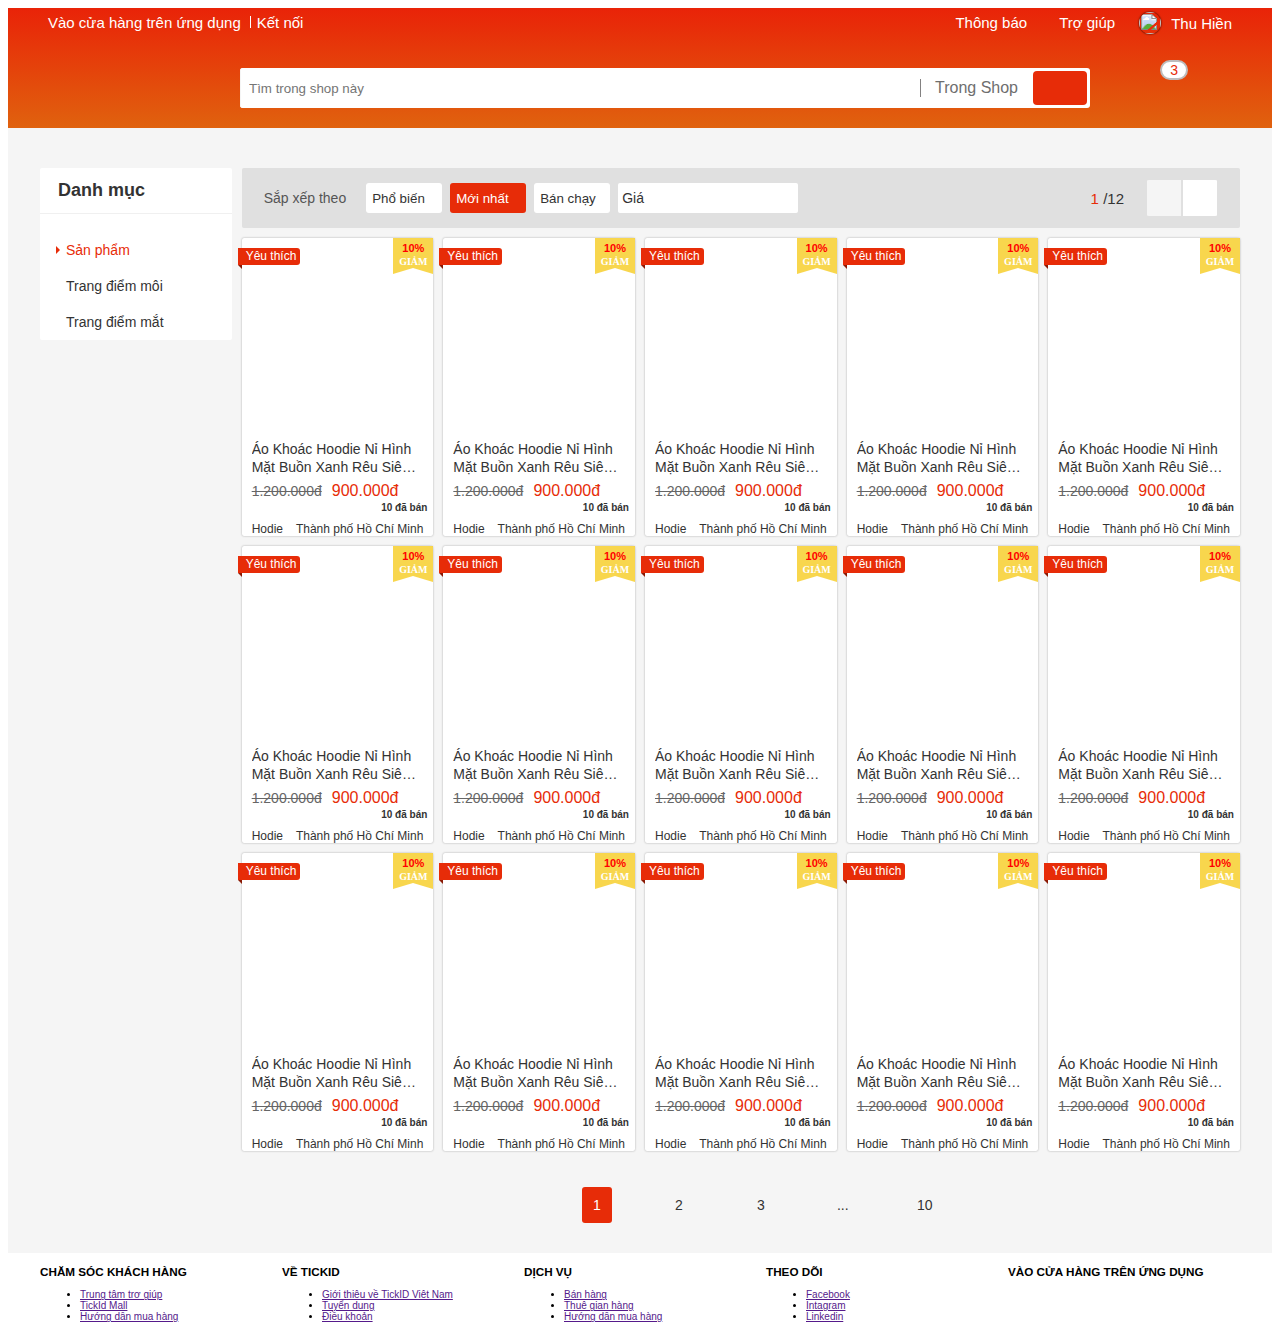
==== commit 8ad37c76: "Add files via upload" ====
--- a/index.html
+++ b/index.html
@@ -934,7 +934,88 @@
 
         </div>
         <footer class="footer"> <!--footer là chân của trang wep-->
-
+            <div class="grid">
+                <div class="grid__row">
+                    <div class="grid__column-2-4">
+                        <h3 class="footer__heading">CHĂM SÓC KHÁCH HÀNG</h3>
+                        <ul class="footer-list">
+                            <li class="footer-item">
+                                <a href="" class="footer-item-link">Trung tâm trợ giúp</a>
+                            </li>
+                            <li class="footer-item">
+                                <a href="" class="footer-item-link">TickId Mall</a>
+                            </li>
+                            <li class="footer-item">
+                                <a href="" class="footer-item-link">Hướng dẫn mua hàng</a>
+                            </li>
+                        </ul>
+                    </div>
+                    <div class="grid__column-2-4">
+                        <h3 class="footer__heading">VỀ TICKID</h3>
+                        <ul class="footer-list">
+                            <li class="footer-item">
+                                <a href="" class="footer-item-link">Giới thiệu về TickID Việt Nam</a>
+                            </li>
+                            <li class="footer-item">
+                                <a href="" class="footer-item-link">Tuyển dụng</a>
+                            </li>
+                            <li class="footer-item">
+                                <a href="" class="footer-item-link">Điều khoản</a>
+                            </li>
+                        </ul>
+                    </div>
+                    <div class="grid__column-2-4">
+                        <h3 class="footer__heading">DỊCH VỤ</h3>
+                        <ul class="footer-list">
+                            <li class="footer-item">
+                                <a href="" class="footer-item-link">Bán hàng</a>
+                            </li>
+                            <li class="footer-item">
+                                <a href="" class="footer-item-link">Thuê gian hàng</a>
+                            </li>
+                            <li class="footer-item">
+                                <a href="" class="footer-item-link">Hướng dẫn mua hàng</a>
+                            </li>
+                        </ul>
+                    </div>
+                    <div class="grid__column-2-4">
+                        <h3 class="footer__heading">THEO DÕI</h3>
+                        <ul class="footer-list">
+                            <li class="footer-item">
+                                <a href="" class="footer-item-link">
+                                    <i class="fab footer-item-link__icon fa-facebook"></i>
+                                    Facebook
+                                </a>
+                            </li>
+                            <li class="footer-item">
+                                <a href="" class="footer-item-link">
+                                    <i class="fab footer-item-link__icon fa-instagram"></i>
+                                    Intagram
+                                </a>
+                            </li>
+                            <li class="footer-item">
+                                <a href="" class="footer-item-link">
+                                    <i class="fab footer-item-link__icon fa-linkedin"></i>
+                                    Linkedin
+                                </a>
+                            </li>
+                        </ul>
+                    </div>
+                    <div class="grid__column-2-4">
+                        <h3 class="footer__heading">VÀO CỬA HÀNG TRÊN ỨNG DỤNG</h3>
+                      <div class="footer-download">
+                          <div class="footer-download__QR">
+                            <img src="https://opdaichien.com/qr-code-la-gi/imager_9659.jpg" alt="" class="footer-download__qr">
+                          </div>
+                          <div class="footer-download__app">
+                              <img src="https://upload.wikimedia.org/wikipedia/commons/thumb/7/78/Google_Play_Store_badge_EN.svg/640px-Google_Play_Store_badge_EN.svg.png" alt="" class="footer-download__app-chplay">
+                              <img src="https://huecity.vn/caidat/iosbadge.png" alt="" class="footer-download__app-appstore">
+                          </div>
+                      </div>
+                    </div>
+                </div>
+
+            </div>
           </footer> 
         </div>
         <!-- Modal -->
